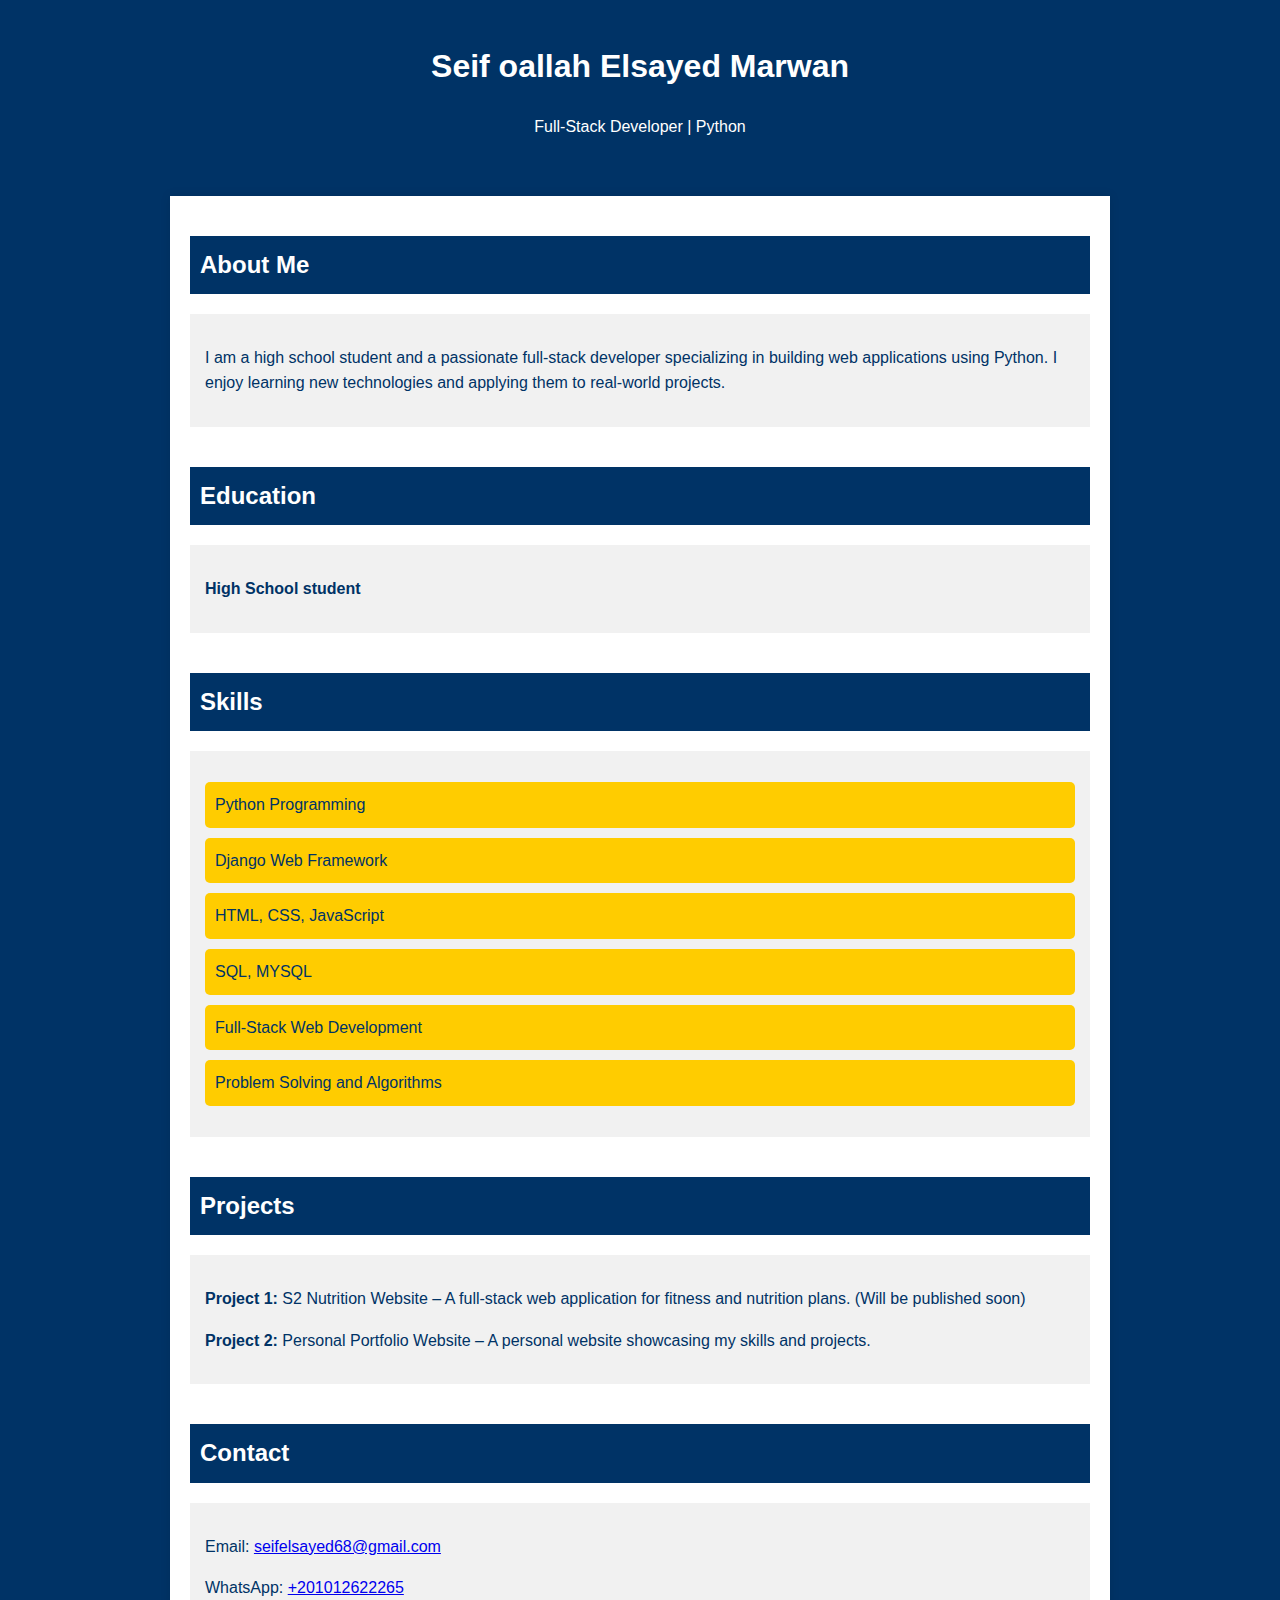
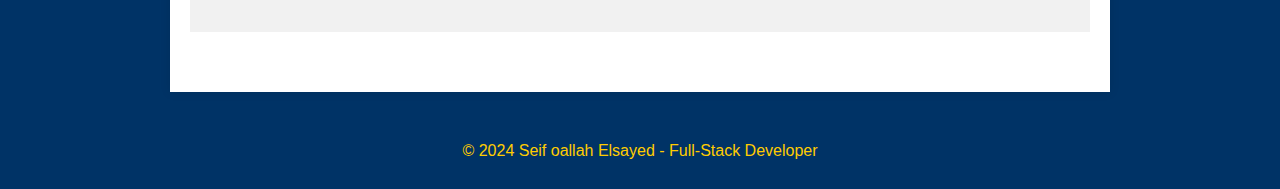
==== mycv.html @ 3ea15780 "Add files via upload" ====
<!DOCTYPE html>
<html lang="en">
<head>
    <meta charset="UTF-8">
    <meta name="viewport" content="width=device-width, initial-scale=1.0">
    <meta http-equiv="X-UA-Compatible" content="ie=edge">
    <title>My CV - Seif Marwan</title>
    <style>
        body {
            font-family: 'Poppins', sans-serif;
            background-color: #003366; /* Deep blue background */
            color: #fff; /* White text color */
            line-height: 1.6;
            margin: 0;
            padding: 0;
        }
        header {
            background-color: #003366; /* Deep blue for header */
            color: #ffffff; /* Yellow text color */
            padding: 20px;
            text-align: center;
        }
        .container {
            max-width: 900px;
            margin: 20px auto;
            padding: 20px;
            background-color: #fff;
            box-shadow: 0 0 10px rgba(0, 0, 0, 0.1);
            color: #003366; /* Deep blue text inside container */
        }
        h1, h2 {
            color: #ffffff; /* Deep blue headings */
        }
        .section {
            margin-bottom: 40px;
        }
        .section-title {
            background-color: #003366;
            color: #ffffff; /* Yellow section title */
            padding: 10px;
        }
        .section-content {
            padding: 15px;
            background-color: #f1f1f1; /* Light gray content background */
        }
        .skills ul {
            list-style: none;
            padding: 0;
        }
        .skills ul li {
            background-color: #ffcc00; /* Yellow for skill items */
            color: #003366;
            margin: 10px 0;
            padding: 10px;
            border-radius: 5px;
        }
        footer {
            text-align: center;
            padding: 10px;
            background-color: #003366; /* Deep blue for footer */
            color: #ffcc00; /* Yellow text for footer */
        }

        /* Responsive styles */
        @media (max-width: 768px) {
            .container {
                padding: 10px;
                margin: 10px;
            }

            header {
                padding: 10px;
            }

            .section-content {
                padding: 10px;
            }

            .skills ul li {
                padding: 8px;
                margin: 8px 0;
            }
        }

        @media (max-width: 480px) {
            h1 {
                font-size: 1.8rem;
            }

            h2 {
                font-size: 1.4rem;
            }

            header {
                padding: 8px;
            }

            .section-title {
                font-size: 1.2rem;
                padding: 8px;
            }

            .container {
                padding: 5px;
                margin: 5px;
            }

            .section-content {
                padding: 8px;
            }

            .skills ul li {
                padding: 6px;
                font-size: 0.9rem;
            }

            footer {
                padding: 8px;
                font-size: 0.9rem;
            }
        }
    </style>
</head>
<body>

    <header>
        <h1>Seif oallah Elsayed Marwan</h1>
        <p>Full-Stack Developer | Python</p>
    </header>

    <div class="container">

        <!-- About Me Section -->
        <div class="section">
            <h2 class="section-title">About Me</h2>
            <div class="section-content">
                <p>I am a high school student and a passionate full-stack developer specializing in building web applications using Python. I enjoy learning new technologies and applying them to real-world projects.</p>
            </div>
        </div>

        <!-- Education Section -->
        <div class="section">
            <h2 class="section-title">Education</h2>
            <div class="section-content">
                <p><strong>High School student</strong></p>
            </div>
        </div>

        <!-- Skills Section -->
        <div class="section skills">
            <h2 class="section-title">Skills</h2>
            <div class="section-content">
                <ul>
                    <li>Python Programming</li>
                    <li>Django Web Framework</li>
                    <li>HTML, CSS, JavaScript</li>
                    <li>SQL, MYSQL</li>
                    <li>Full-Stack Web Development</li>
                    <li>Problem Solving and Algorithms</li>
                </ul>
            </div>
        </div>

        <!-- Projects Section -->
        <div class="section">
            <h2 class="section-title">Projects</h2>
            <div class="section-content">
                <p><strong>Project 1:</strong> S2 Nutrition Website – A full-stack web application for fitness and nutrition plans. (Will be published soon)</p>
                <p><strong>Project 2:</strong> Personal Portfolio Website – A personal website showcasing my skills and projects.</p>
            </div>
        </div>

        <!-- Contact Section -->
        <div class="section">
            <h2 class="section-title">Contact</h2>
            <div class="section-content">
                <p>Email: <a href="mailto:seifelsayed68@gmail.com">seifelsayed68@gmail.com</a></p>
                <p>WhatsApp: <a href="https://wa.me/+201012622265?text=I+want+to+know+more+details.">+201012622265</a></p>
            </div>
        </div>
        

    </div>

    <footer>
        <p>&copy; 2024 Seif oallah Elsayed - Full-Stack Developer</p>
    </footer>

</body>
</html>
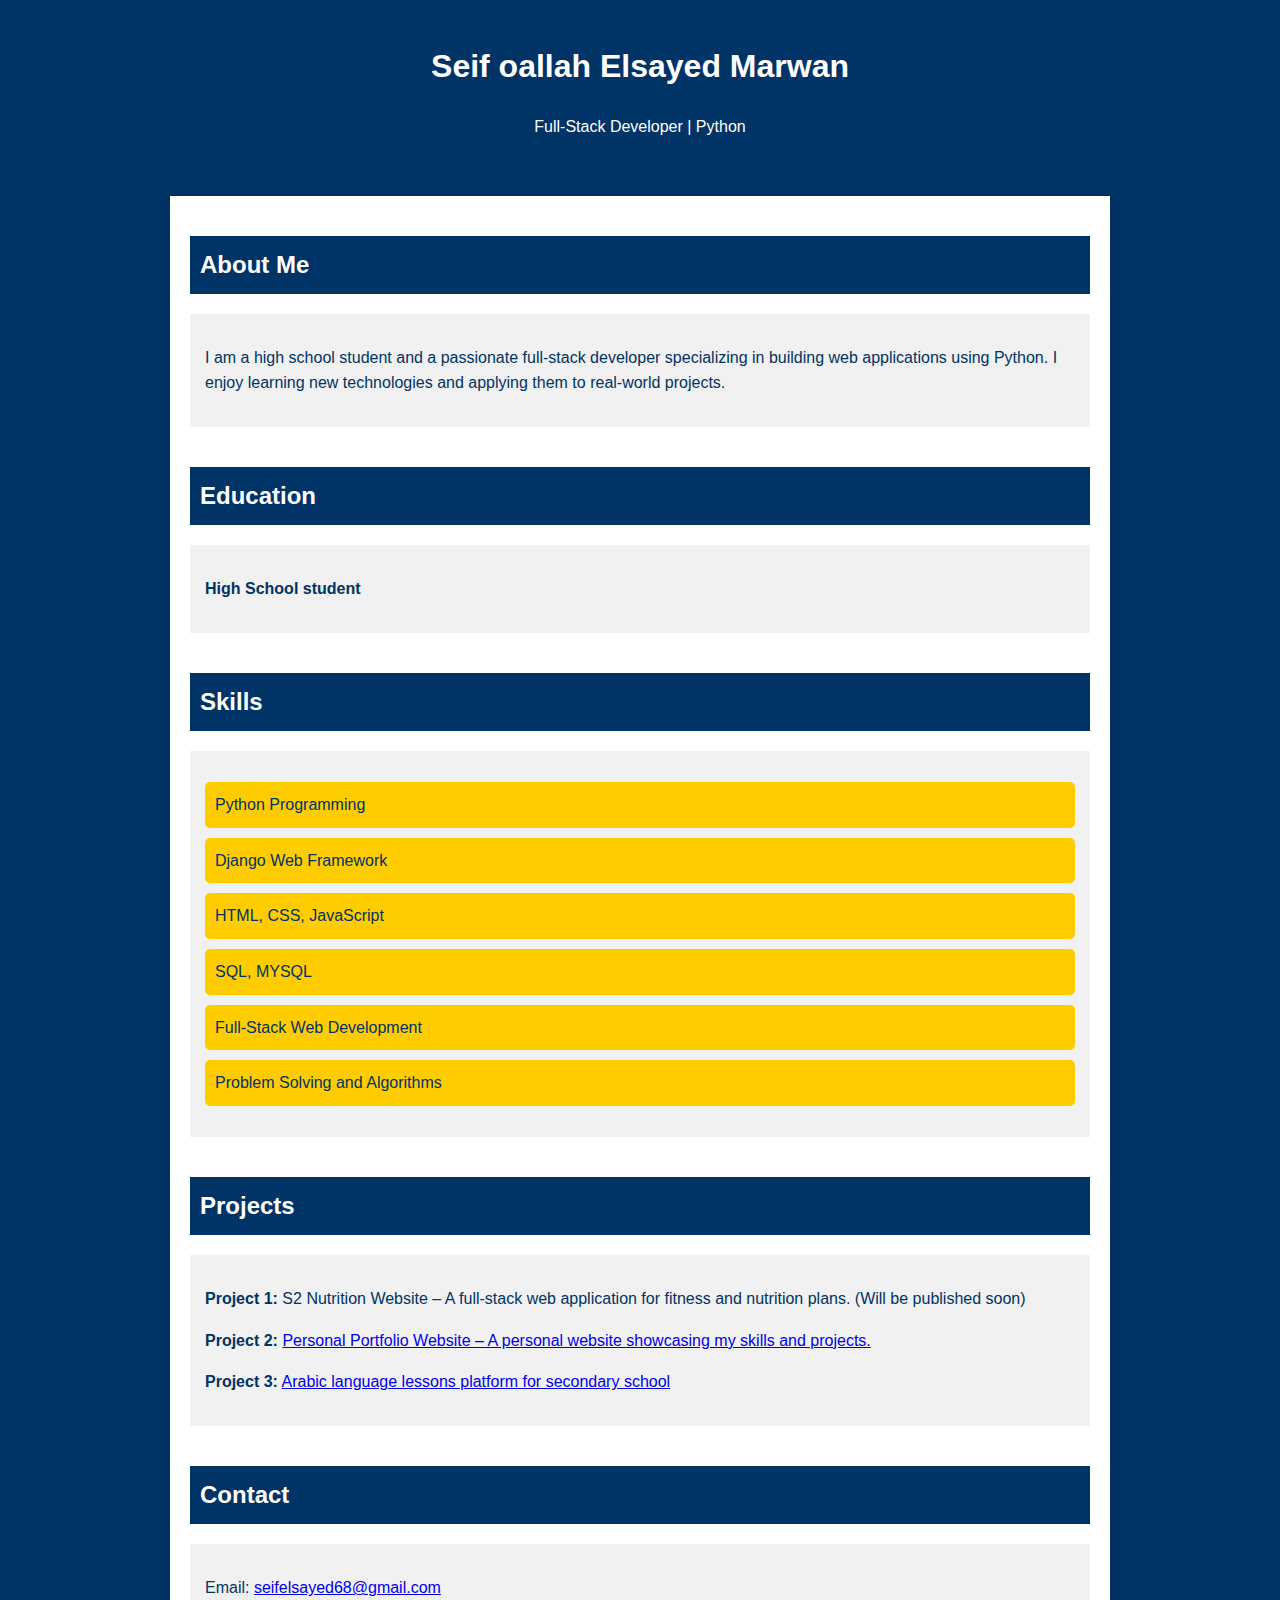
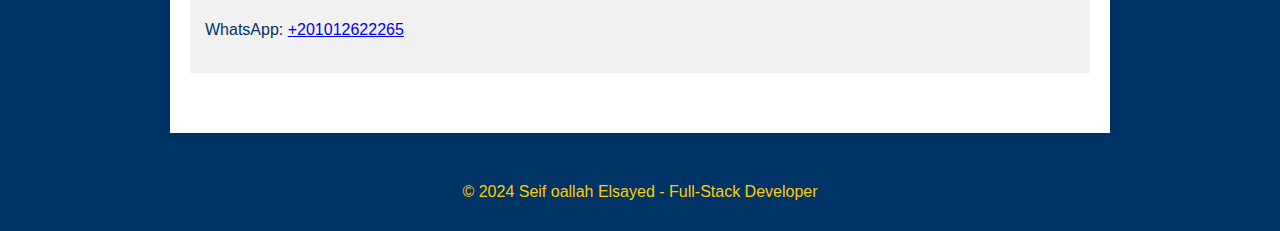
==== commit 5cb580d7: "Update mycv.html" ====
--- a/mycv.html
+++ b/mycv.html
@@ -165,8 +165,9 @@
         <div class="section">
             <h2 class="section-title">Projects</h2>
             <div class="section-content">
-                <p><strong>Project 1:</strong> S2 Nutrition Website – A full-stack web application for fitness and nutrition plans. (Will be published soon)</p>
-                <p><strong>Project 2:</strong> Personal Portfolio Website – A personal website showcasing my skills and projects.</p>
+               <p><strong>Project 1:</strong> S2 Nutrition Website – A full-stack web application for fitness and nutrition plans. (Will be published soon)</p>
+               <p><strong>Project 2:</strong> <a href="https://seifelsayedmarwan.github.io/protoflio/" target="_blank">Personal Portfolio Website – A personal website showcasing my skills and projects.</a></p>
+               <p><strong>Project 3:</strong> <a href="https://mohsenelshenawy.com" target="_blank">Arabic language lessons platform for secondary school </a></p>
             </div>
         </div>
 
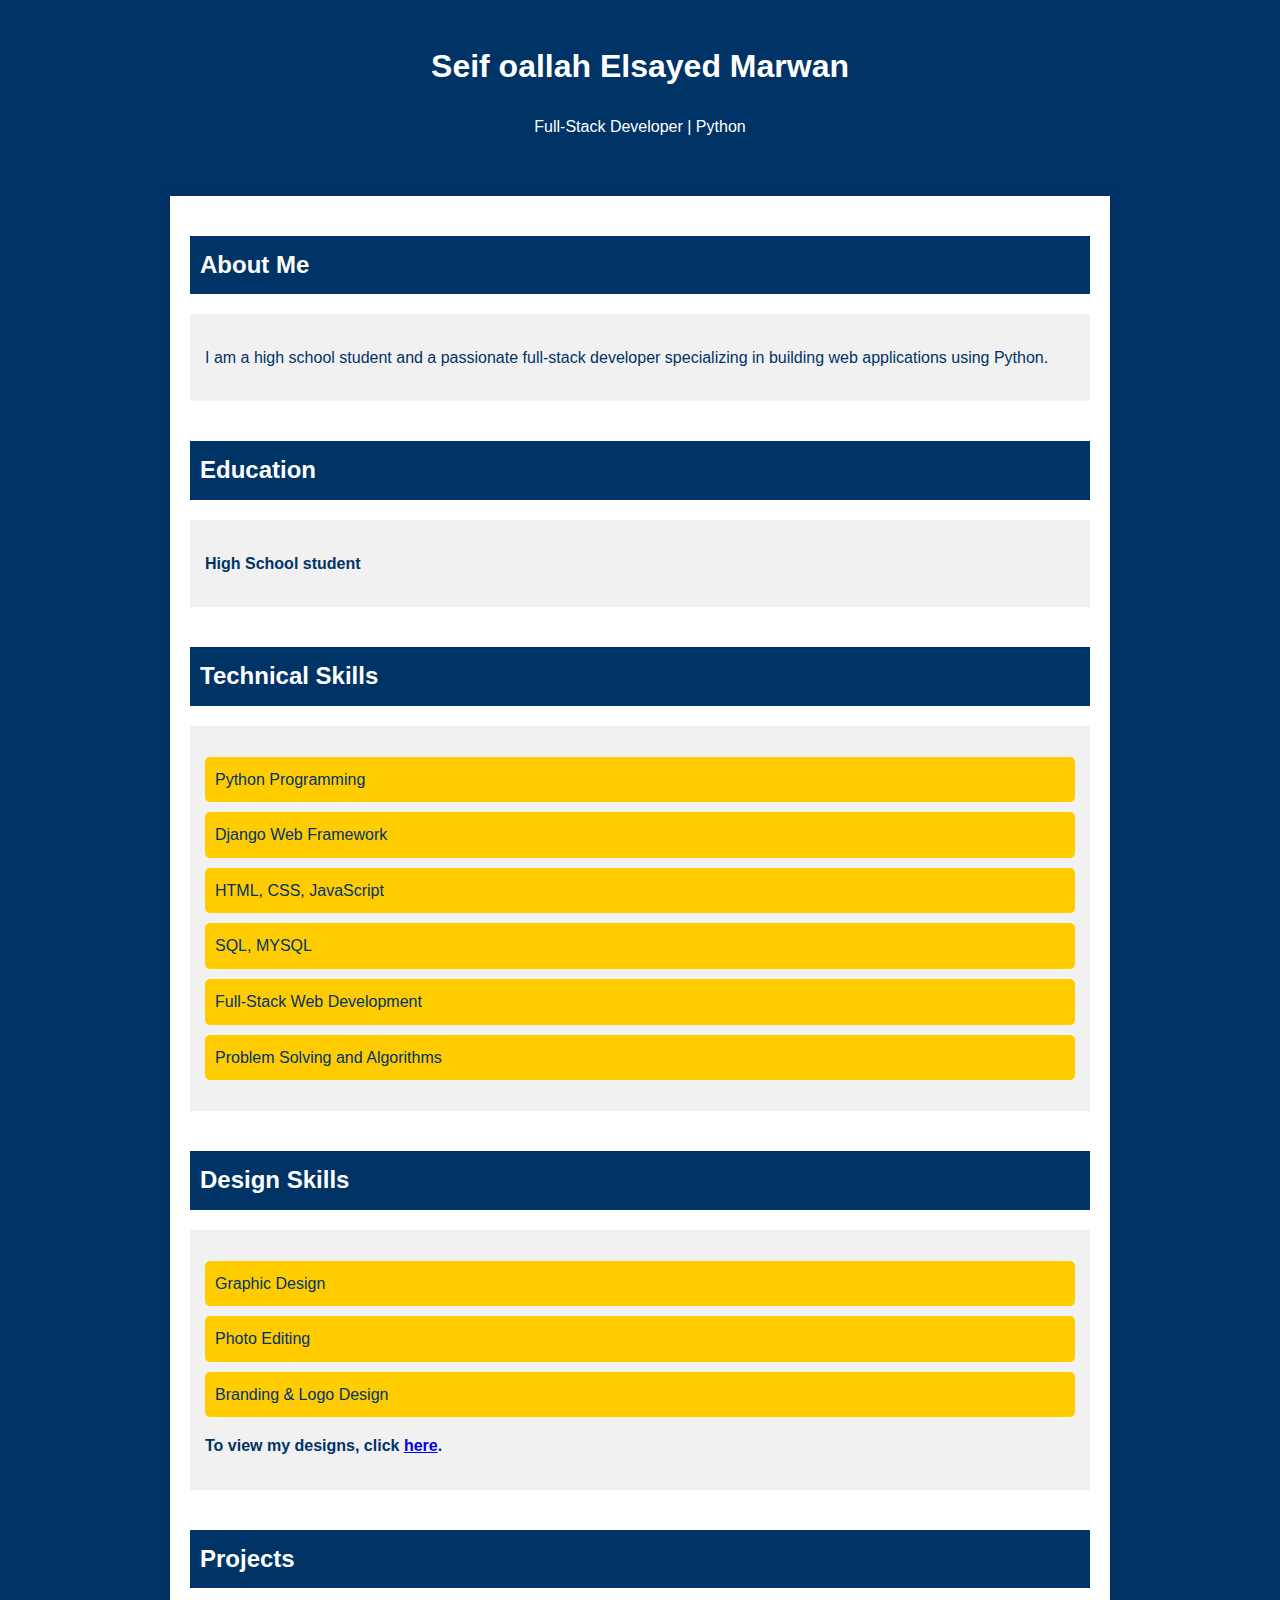
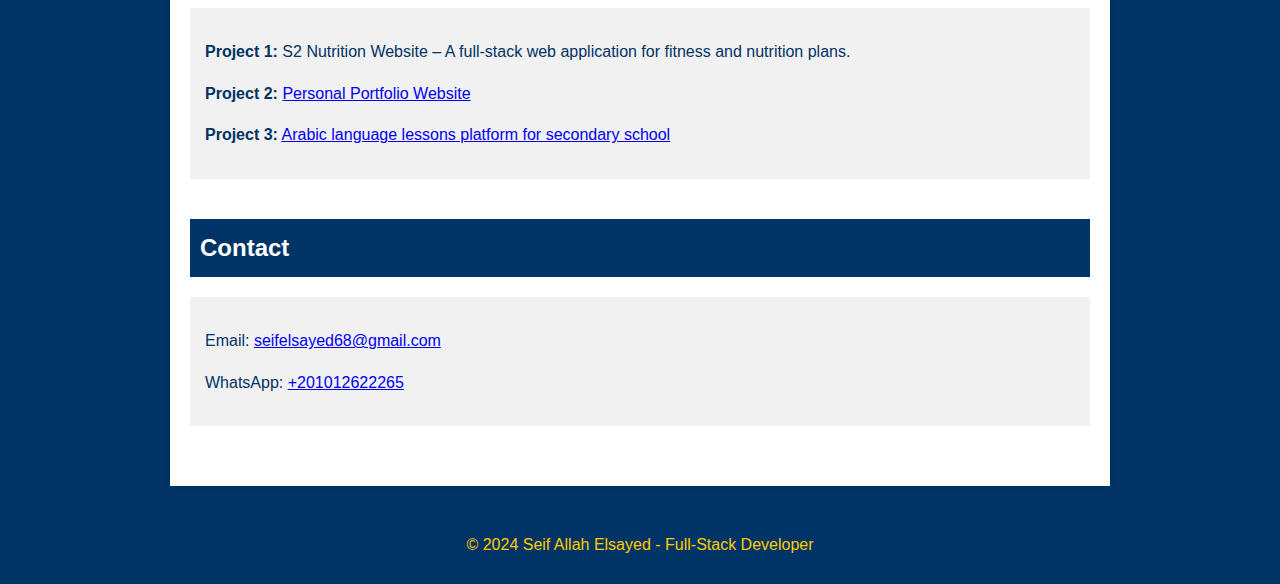
==== commit 2cd9268a: "Update mycv.html" ====
--- a/mycv.html
+++ b/mycv.html
@@ -8,15 +8,15 @@
     <style>
         body {
             font-family: 'Poppins', sans-serif;
-            background-color: #003366; /* Deep blue background */
-            color: #fff; /* White text color */
+            background-color: #003366;
+            color: #fff;
             line-height: 1.6;
             margin: 0;
             padding: 0;
         }
         header {
-            background-color: #003366; /* Deep blue for header */
-            color: #ffffff; /* Yellow text color */
+            background-color: #003366;
+            color: #ffffff;
             padding: 20px;
             text-align: center;
         }
@@ -26,29 +26,29 @@
             padding: 20px;
             background-color: #fff;
             box-shadow: 0 0 10px rgba(0, 0, 0, 0.1);
-            color: #003366; /* Deep blue text inside container */
+            color: #003366;
         }
         h1, h2 {
-            color: #ffffff; /* Deep blue headings */
+            color: #ffffff;
         }
         .section {
             margin-bottom: 40px;
         }
         .section-title {
             background-color: #003366;
-            color: #ffffff; /* Yellow section title */
+            color: #ffffff;
             padding: 10px;
         }
         .section-content {
             padding: 15px;
-            background-color: #f1f1f1; /* Light gray content background */
+            background-color: #f1f1f1;
         }
         .skills ul {
             list-style: none;
             padding: 0;
         }
         .skills ul li {
-            background-color: #ffcc00; /* Yellow for skill items */
+            background-color: #ffcc00;
             color: #003366;
             margin: 10px 0;
             padding: 10px;
@@ -57,88 +57,25 @@
         footer {
             text-align: center;
             padding: 10px;
-            background-color: #003366; /* Deep blue for footer */
-            color: #ffcc00; /* Yellow text for footer */
-        }
-
-        /* Responsive styles */
-        @media (max-width: 768px) {
-            .container {
-                padding: 10px;
-                margin: 10px;
-            }
-
-            header {
-                padding: 10px;
-            }
-
-            .section-content {
-                padding: 10px;
-            }
-
-            .skills ul li {
-                padding: 8px;
-                margin: 8px 0;
-            }
-        }
-
-        @media (max-width: 480px) {
-            h1 {
-                font-size: 1.8rem;
-            }
-
-            h2 {
-                font-size: 1.4rem;
-            }
-
-            header {
-                padding: 8px;
-            }
-
-            .section-title {
-                font-size: 1.2rem;
-                padding: 8px;
-            }
-
-            .container {
-                padding: 5px;
-                margin: 5px;
-            }
-
-            .section-content {
-                padding: 8px;
-            }
-
-            .skills ul li {
-                padding: 6px;
-                font-size: 0.9rem;
-            }
-
-            footer {
-                padding: 8px;
-                font-size: 0.9rem;
-            }
+            background-color: #003366;
+            color: #ffcc00;
         }
     </style>
 </head>
 <body>
-
     <header>
         <h1>Seif oallah Elsayed Marwan</h1>
         <p>Full-Stack Developer | Python</p>
     </header>
 
     <div class="container">
-
-        <!-- About Me Section -->
         <div class="section">
             <h2 class="section-title">About Me</h2>
             <div class="section-content">
-                <p>I am a high school student and a passionate full-stack developer specializing in building web applications using Python. I enjoy learning new technologies and applying them to real-world projects.</p>
+                <p>I am a high school student and a passionate full-stack developer specializing in building web applications using Python.</p>
             </div>
         </div>
 
-        <!-- Education Section -->
         <div class="section">
             <h2 class="section-title">Education</h2>
             <div class="section-content">
@@ -146,9 +83,8 @@
             </div>
         </div>
 
-        <!-- Skills Section -->
         <div class="section skills">
-            <h2 class="section-title">Skills</h2>
+            <h2 class="section-title">Technical Skills</h2>
             <div class="section-content">
                 <ul>
                     <li>Python Programming</li>
@@ -161,17 +97,27 @@
             </div>
         </div>
 
-        <!-- Projects Section -->
+        <div class="section skills">
+            <h2 class="section-title">Design Skills</h2>
+            <div class="section-content">
+                <ul>
+                    <li>Graphic Design</li>
+                    <li>Photo Editing</li>
+                    <li>Branding & Logo Design</li>
+                </ul>
+                <p><strong>To view my designs, click <a href="mydesign.html" target="_blank">here</a>.</strong></p>
+            </div>
+        </div>
+
         <div class="section">
             <h2 class="section-title">Projects</h2>
             <div class="section-content">
-               <p><strong>Project 1:</strong> S2 Nutrition Website – A full-stack web application for fitness and nutrition plans. (Will be published soon)</p>
-               <p><strong>Project 2:</strong> <a href="https://seifelsayedmarwan.github.io/protoflio/" target="_blank">Personal Portfolio Website – A personal website showcasing my skills and projects.</a></p>
-               <p><strong>Project 3:</strong> <a href="https://mohsenelshenawy.com" target="_blank">Arabic language lessons platform for secondary school </a></p>
+                <p><strong>Project 1:</strong> S2 Nutrition Website – A full-stack web application for fitness and nutrition plans.</p>
+                <p><strong>Project 2:</strong> <a href="https://seifelsayedmarwan.github.io/protoflio/" target="_blank">Personal Portfolio Website</a></p>
+                <p><strong>Project 3:</strong> <a href="https://mohsenelshenawy.com" target="_blank">Arabic language lessons platform for secondary school</a></p>
             </div>
         </div>
 
-        <!-- Contact Section -->
         <div class="section">
             <h2 class="section-title">Contact</h2>
             <div class="section-content">
@@ -179,13 +125,26 @@
                 <p>WhatsApp: <a href="https://wa.me/+201012622265?text=I+want+to+know+more+details.">+201012622265</a></p>
             </div>
         </div>
-        
-
     </div>
 
     <footer>
-        <p>&copy; 2024 Seif oallah Elsayed - Full-Stack Developer</p>
+        <p>&copy; 2024 Seif Allah Elsayed - Full-Stack Developer</p>
     </footer>
-
+    <script type="text/javascript">
+        window.chatId = 'bfe9fda9-1b5b-46ca-8ed1-9bf01cf9e77f';
+        window.locale = 'ar';
+        window.position = 'bottom-right';
+        window.positionX = 30;
+        window.positionY = 30;
+        window.borderRadius = 3;
+        window.helpdeskURL = 'https://helpline.zaetoon.com';
+        (function () {
+          d = document;
+          s = d.createElement('script');
+          s.src = 'https://helpline.zaetoon.com/assets/widget/zaetoon-widget.min.js';
+          s.async = 1;
+          d.getElementsByTagName('head')[0].appendChild(s);
+        })();
+      </script>
 </body>
 </html>
